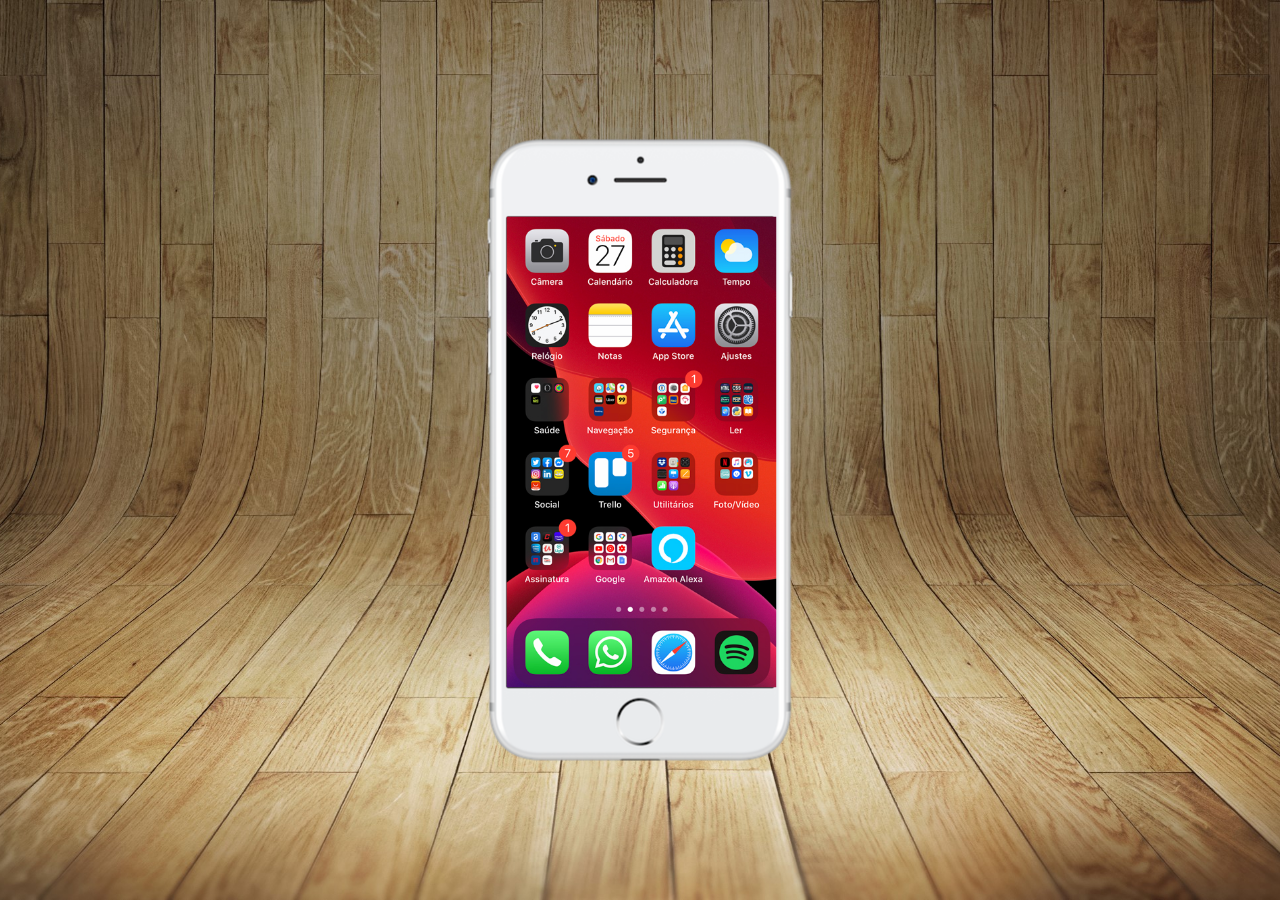
==== Projeto.html @ afdfa7fb "Criação da pagina" ====
<!DOCTYPE html>
<html lang="pt-br">
<head>
    <meta charset="UTF-8">
    <meta http-equiv="X-UA-Compatible" content="IE=edge">
    <meta name="viewport" content="width=device-width, initial-scale=1.0">
    <title>Projeto Social</title>
    <link rel="shortcut icon" href="favicon.ico" type="image/x-icon">
    <link rel="stylesheet" href="CSS/Style.css">
</head>
<body>
    <main>
        <section id="celular">
            <iframe src="home.html" name="tela" id="tela" frameborder="0"></iframe>
        </section>
        <section id="botoes">

        </section>
    </main>
    
</body>
</html>
---- CSS/Style.css ----
@charset "UTF-8";

*{
    margin: 0px;
    padding: 0px;
    font-family: Arial, Helvetica, sans-serif;
}

body,html {
    height: 100vh;
    width: 100vw;
}

body{
    background-image: url('../imagens/fundo-madeira1.jpg');
    background-size: cover;
    background-repeat: no-repeat;
    background-position: top center;
    

}



main{
    height: 100vh;
    position: relative;
}

#celular{
    position: absolute;
    top: 50%;
    left: 50%;
    transform: translate(-50%, -50%);

    background-image: url(../imagens/frame-iphone.png);
    background-repeat: no-repeat;
    width: 311px;
    height: 627px;
}

#tela{
position: relative;
top: 80px;
left: 22px;
width: 270px;
height: 471px;
}
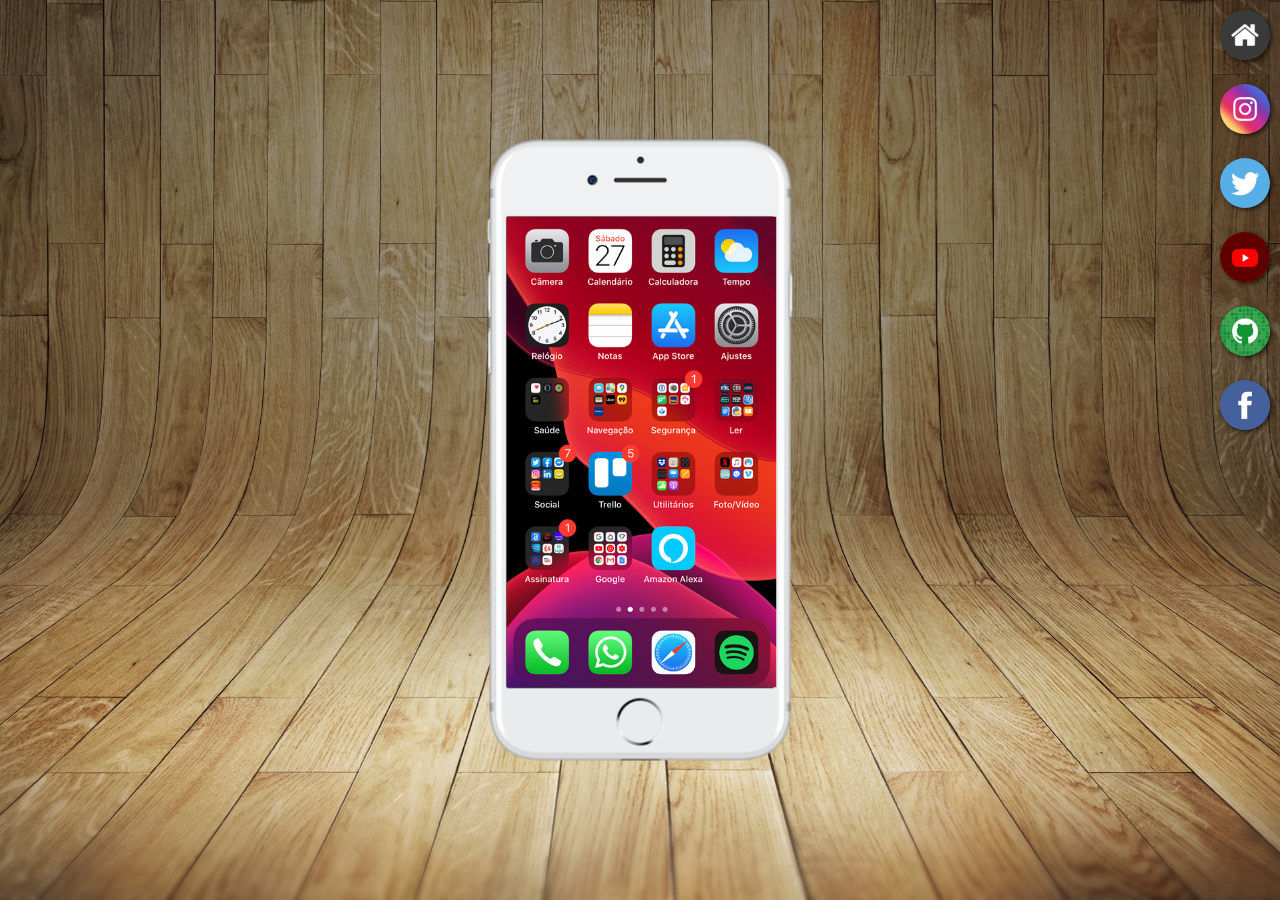
==== commit e68adea6: "atualização" ====
--- a/Projeto.html
+++ b/Projeto.html
@@ -14,7 +14,12 @@
             <iframe src="home.html" name="tela" id="tela" frameborder="0"></iframe>
         </section>
         <section id="botoes">
-
+            <a href="" target="tela"> <img src="imagens/logo-home.jpg" alt="home"></a><br>
+            <a href="" target="tela"> <img src="imagens/logo-instagram.jpg" alt="home"></a><br>
+            <a href="" target="tela"> <img src="imagens/logo-twitter.jpg" alt="home"></a><br>
+            <a href="" target="tela"> <img src="imagens/logo-youtube.jpg" alt="home"></a><br>
+            <a href="" target="tela"> <img src="imagens/logo-github.jpg" alt="home"></a><br>
+            <a href="" target="tela"> <img src="imagens/logo-facebook.jpg" alt="home"></a><br>
         </section>
     </main>
     
--- a/CSS/Style.css
+++ b/CSS/Style.css
@@ -16,6 +16,7 @@
     background-size: cover;
     background-repeat: no-repeat;
     background-position: top center;
+    width: 100%;
     
 
 }
@@ -37,6 +38,7 @@
     background-repeat: no-repeat;
     width: 311px;
     height: 627px;
+ 
 }
 
 #tela{
@@ -46,4 +48,16 @@
 width: 270px;
 height: 471px;
 }
+#botoes{
+    text-align: right;
+    border: 2px white;
+}
+#botoes img{
+    width: 50px;
+    border-radius: 50%;
+    margin: 10px;
+    box-shadow: 2px 2px 5px rgba(0, 0, 0, 0.644);
+    
+    
+}
 
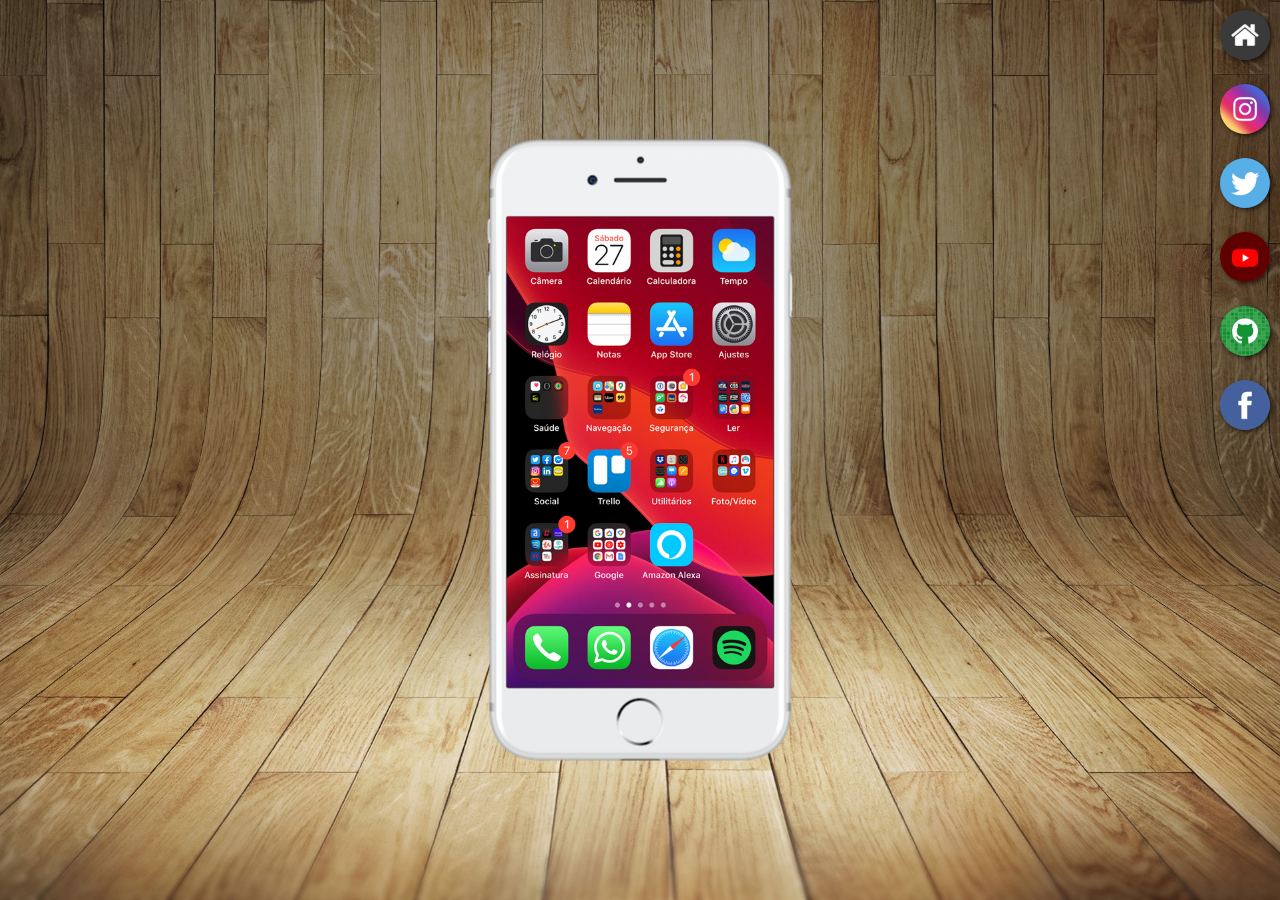
==== commit 936062ad: "Atualização" ====
--- a/Projeto.html
+++ b/Projeto.html
@@ -14,12 +14,12 @@
             <iframe src="home.html" name="tela" id="tela" frameborder="0"></iframe>
         </section>
         <section id="botoes">
-            <a href="" target="tela"> <img src="imagens/logo-home.jpg" alt="home"></a><br>
+            <a href="#" target="tela"> <img src="imagens/logo-home.jpg" alt="home"></a><br>
             <a href="" target="tela"> <img src="imagens/logo-instagram.jpg" alt="home"></a><br>
             <a href="" target="tela"> <img src="imagens/logo-twitter.jpg" alt="home"></a><br>
-            <a href="" target="tela"> <img src="imagens/logo-youtube.jpg" alt="home"></a><br>
+            <a href="youtube.html" target="tela"> <img src="imagens/logo-youtube.jpg" alt="home"></a><br>
             <a href="" target="tela"> <img src="imagens/logo-github.jpg" alt="home"></a><br>
-            <a href="" target="tela"> <img src="imagens/logo-facebook.jpg" alt="home"></a><br>
+            <a href="facebook.html" target="tela"> <img src="imagens/logo-facebook.jpg" alt="home"></a><br>
         </section>
     </main>
     
--- a/CSS/Style.css
+++ b/CSS/Style.css
@@ -4,6 +4,7 @@
     margin: 0px;
     padding: 0px;
     font-family: Arial, Helvetica, sans-serif;
+    
 }
 
 body,html {
@@ -45,19 +46,27 @@
 position: relative;
 top: 80px;
 left: 22px;
-width: 270px;
+width: 267px;
 height: 471px;
 }
 #botoes{
     text-align: right;
-    border: 2px white;
+    
 }
 #botoes img{
     width: 50px;
     border-radius: 50%;
     margin: 10px;
-    box-shadow: 2px 2px 5px rgba(0, 0, 0, 0.644);
-    
+    box-shadow: 2px 2px 5px rgba(0, 0, 0, 0.644);    
+    box-sizing: border-box;
+}
+#botoes img:hover{
+    border: 2px solid white;
+    box-shadow: 5px 5px 10px rgba(0, 0, 0, 0.726);
+    transform: translate(-3px, -3px);
+    transition: .2s, border .2s;
+
     
 }
 
+
